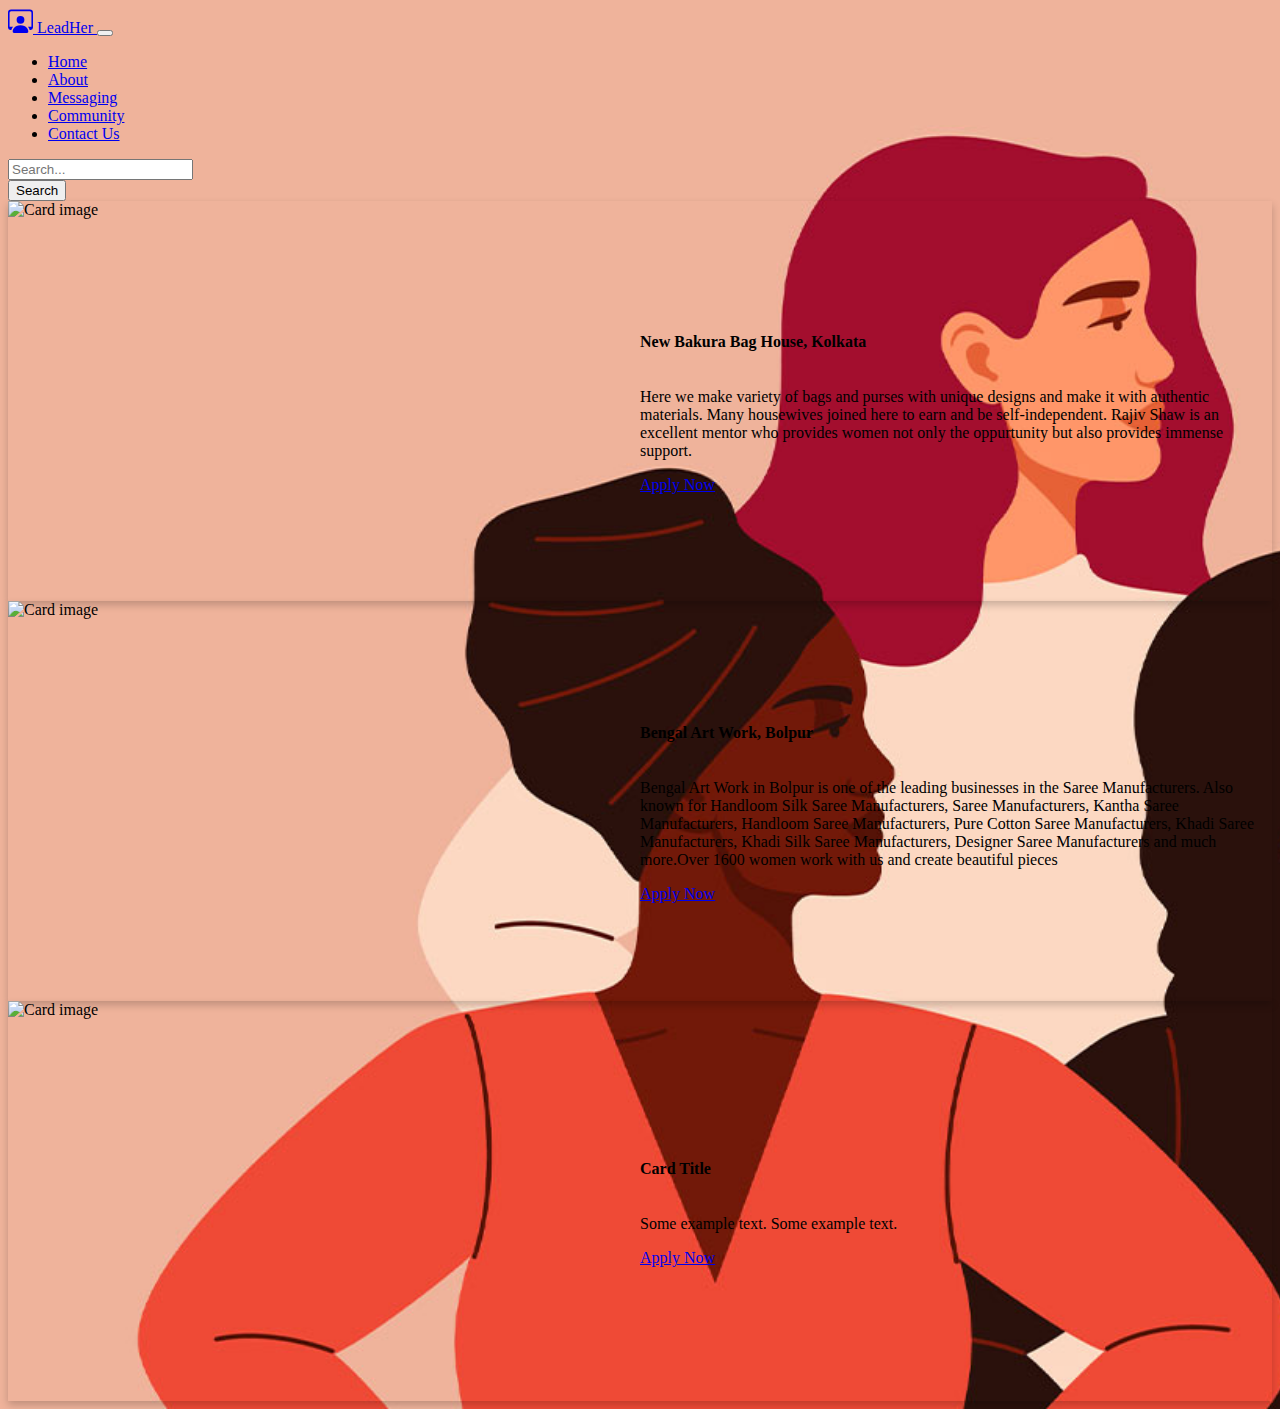
==== Business/index.html @ 4ad00e6c "Added functionality in the website" ====
<!DOCTYPE html>
<html lang="en">
<head>
    <meta charset="UTF-8">
    <meta http-equiv="X-UA-Compatible" content="IE=edge">
    <meta name="viewport" content="width=device-width, initial-scale=1.0">
    <link href="https://cdn.jsdelivr.net/npm/bootstrap@5.2.3/dist/css/bootstrap.min.css" rel="stylesheet" integrity="sha384-rbsA2VBKQhggwzxH7pPCaAqO46MgnOM80zW1RWuH61DGLwZJEdK2Kadq2F9CUG65" crossorigin="anonymous">
    <link rel="JavaScript" href="function.js">
    <link rel="stylesheet" href="styles.css">
    <title>LeadHer | Mentorships</title>
</head>
<body>
    
    <nav class="navbar navbar-expand-lg bg-light">
        <div class="container-fluid">
            <a class="navbar-brand" href="../Landing Page/index.html">
                <svg xmlns="http://www.w3.org/2000/svg" width="25" height="25" fill="currentColor" class="bi bi-person-workspace" viewBox="0 0 16 16">
                    <path d="M4 16s-1 0-1-1 1-4 5-4 5 3 5 4-1 1-1 1H4Zm4-5.95a2.5 2.5 0 1 0 0-5 2.5 2.5 0 0 0 0 5Z"/>
                    <path d="M2 1a2 2 0 0 0-2 2v9.5A1.5 1.5 0 0 0 1.5 14h.653a5.373 5.373 0 0 1 1.066-2H1V3a1 1 0 0 1 1-1h12a1 1 0 0 1 1 1v9h-2.219c.554.654.89 1.373 1.066 2h.653a1.5 1.5 0 0 0 1.5-1.5V3a2 2 0 0 0-2-2H2Z"/>
                  </svg>
                LeadHer
              </a>
          <button class="navbar-toggler" type="button" data-bs-toggle="collapse" data-bs-target="#navbarSupportedContent" aria-controls="navbarSupportedContent" aria-expanded="false" aria-label="Toggle navigation">
            <span class="navbar-toggler-icon"></span>
          </button>
          <div class="collapse navbar-collapse" id="navbarSupportedContent">
            <ul class="navbar-nav ms-auto mb-2 mb-lg-0">
              <li class="nav-item px-3">
                <a class="nav-link" aria-current="page" href="../index.html">Home</a>
              </li>
              <li class="nav-item px-3">
                <a class="nav-link" href="./index.html/">About</a>
              </li>
              <li class="nav-item px-3">
                <a class="nav-link" href="#">Messaging</a>
              </li>
              <li class="nav-item px-3">
                <a class="nav-link" href="./index.html/">Community</a>
              </li>
              <li class="nav-item px-3">
                <a class="nav-link" href="./index.html/">Contact Us</a>
              </li>
            </ul>
          </div>
        </div>
      </nav>
     
      <div class="container-fluid p-5">
        <form class="form-inline">
          <div class="input-group w-50 mx-auto">
            <input
              type="text"
              class="form-control"
              placeholder="Search..."
            />
            <div class="input-group-append px-2">
              <button class="btn btn-primary" type="button" aria-placeholder="">Search</button>
            </div>
          </div>
        </form>
      </div>
    </nav>

    <div class="container-fluid p-5">
        <div class="card">
          <img class="card-img" src="https://upload.wikimedia.org/wikipedia/commons/thumb/e/e3/R._G._Kar_Medical_College_%26_Hospital_during_Covid-19_04.jpg/1200px-R._G._Kar_Medical_College_%26_Hospital_during_Covid-19_04.jpg" alt="Card image" />
          <div class="container">
            <h4><b>New Bakura Bag House, Kolkata</b></h4>
            <p>Here we make variety of bags and purses with unique designs and make it with authentic materials. Many housewives joined here to earn and be self-independent. Rajiv Shaw is an excellent mentor who provides women not only the oppurtunity but also provides immense support. </p>
            <a href="https://forms.gle/SfaZbHP1iKtMnX9G8" class="btn btn-dark">Apply Now</a>
          </div>
        </div>
      </div>
    </div>
    
    <div class="container-fluid p-5">
      <div class="card">
        <img class="card-img" src="https://www.schoolmykids.com/smk-media/2018/03/Top-10-Best-Medical-Colleges-in-India-768x402.jpg" alt="Card image" />
        <div class="container">
          <h4><b>Bengal Art Work, Bolpur</b></h4>
          <p>Bengal Art Work in Bolpur is one of the leading businesses in the Saree Manufacturers. Also known for Handloom Silk Saree Manufacturers, Saree Manufacturers, Kantha Saree Manufacturers, Handloom Saree Manufacturers, Pure Cotton Saree Manufacturers, Khadi Saree Manufacturers, Khadi Silk Saree Manufacturers, Designer Saree Manufacturers and much more.Over  1600 women work with us and create beautiful pieces</p>
          <a href="https://forms.gle/SfaZbHP1iKtMnX9G8" class="btn btn-dark">Apply Now</a>
        </div>
      </div>
    </div>
  </div> 

  <div class="container-fluid p-5">
    <div class="card">
      <img class="card-img" src="https://www1.srmist.edu.in/sites/medical-college-hospital-research-centre/files/images/mci-banner-7.jpg" alt="Card image" />
      <div class="container">
        <h4><b>Card Title</b></h4>
        <p>Some example text. Some example text.</p>
        <a href="https://forms.gle/SfaZbHP1iKtMnX9G8" class="btn btn-dark">Apply Now</a>
      </div>
    </div>
  </div>
</div> 


   <!-- <div class="row">
    <div class="card col-lg-6">
      <img src="https://mdbcdn.b-cdn.net/img/new/standard/nature/184.webp" class="card-img-top" alt="Fissure in Sandstone"/>
      <div class="card-body ">
        <h5 class="card-title">Card title</h5>
        <p class="card-text">Some quick example text to build on the card title and make up the bulk of the card's content.</p>
        <a href="#!" class="btn btn-primary">Button</a>
      </div>
    </div>
    <div class="card col-lg-6">
      <img src="https://mdbcdn.b-cdn.net/img/new/standard/nature/184.webp" class="card-img-top" alt="Fissure in Sandstone"/>
      <div class="card-body ">
        <h5 class="card-title">Card title</h5>
        <p class="card-text">Some quick example text to build on the card title and make up the bulk of the card's content.</p>
        <a href="#!" class="btn btn-primary">Button</a>
      </div>
    </div>
    <div class="card col-lg-6">
      <img src="https://mdbcdn.b-cdn.net/img/new/standard/nature/184.webp" class="card-img-top" alt="Fissure in Sandstone"/>
      <div class="card-body">
        <h5 class="card-title">Card title</h5>
        <p class="card-text">Some quick example text to build on the card title and make up the bulk of the card's content.</p>
        <a href="#!" class="btn btn-primary">Button</a>
      </div>
    </div>
    </div> -->

    <script src="https://cdn.jsdelivr.net/npm/bootstrap@5.2.3/dist/js/bootstrap.bundle.min.js" integrity="sha384-kenU1KFdBIe4zVF0s0G1M5b4hcpxyD9F7jL+jjXkk+Q2h455rYXK/7HAuoJl+0I4" crossorigin="anonymous"></script>
</body>
</html>
---- Business/styles.css ----
body{
    /* The image used */
    background-image: url("../women1.jpg");
    background-size: cover;
}

.navbar-brand a{
  color: #7a6cad !important;
}

.card {
    box-shadow: 0 4px 8px 0 rgba(0, 0, 0, 0.2);
    transition: 0.3s;
    width: 100%;
    height: 400px;
  }
  .card:hover {
    box-shadow: 0 8px 16px 0 rgba(0, 0, 0, 0.2);
  }
  .container {
    padding: 2px 16px;
    height: 100%;
  }
  .card-img {
    height: 100%;
    object-fit: cover;
  }
  @media screen and (min-width: 768px) {
    .card {
      display: flex;
      flex-direction: row;
    }
    .card-img {
      width: 50%;
    }
    .container {
      width: 50%;
      height: 100%;
      display: flex;
      flex-direction: column;
      justify-content: center;
    }
}
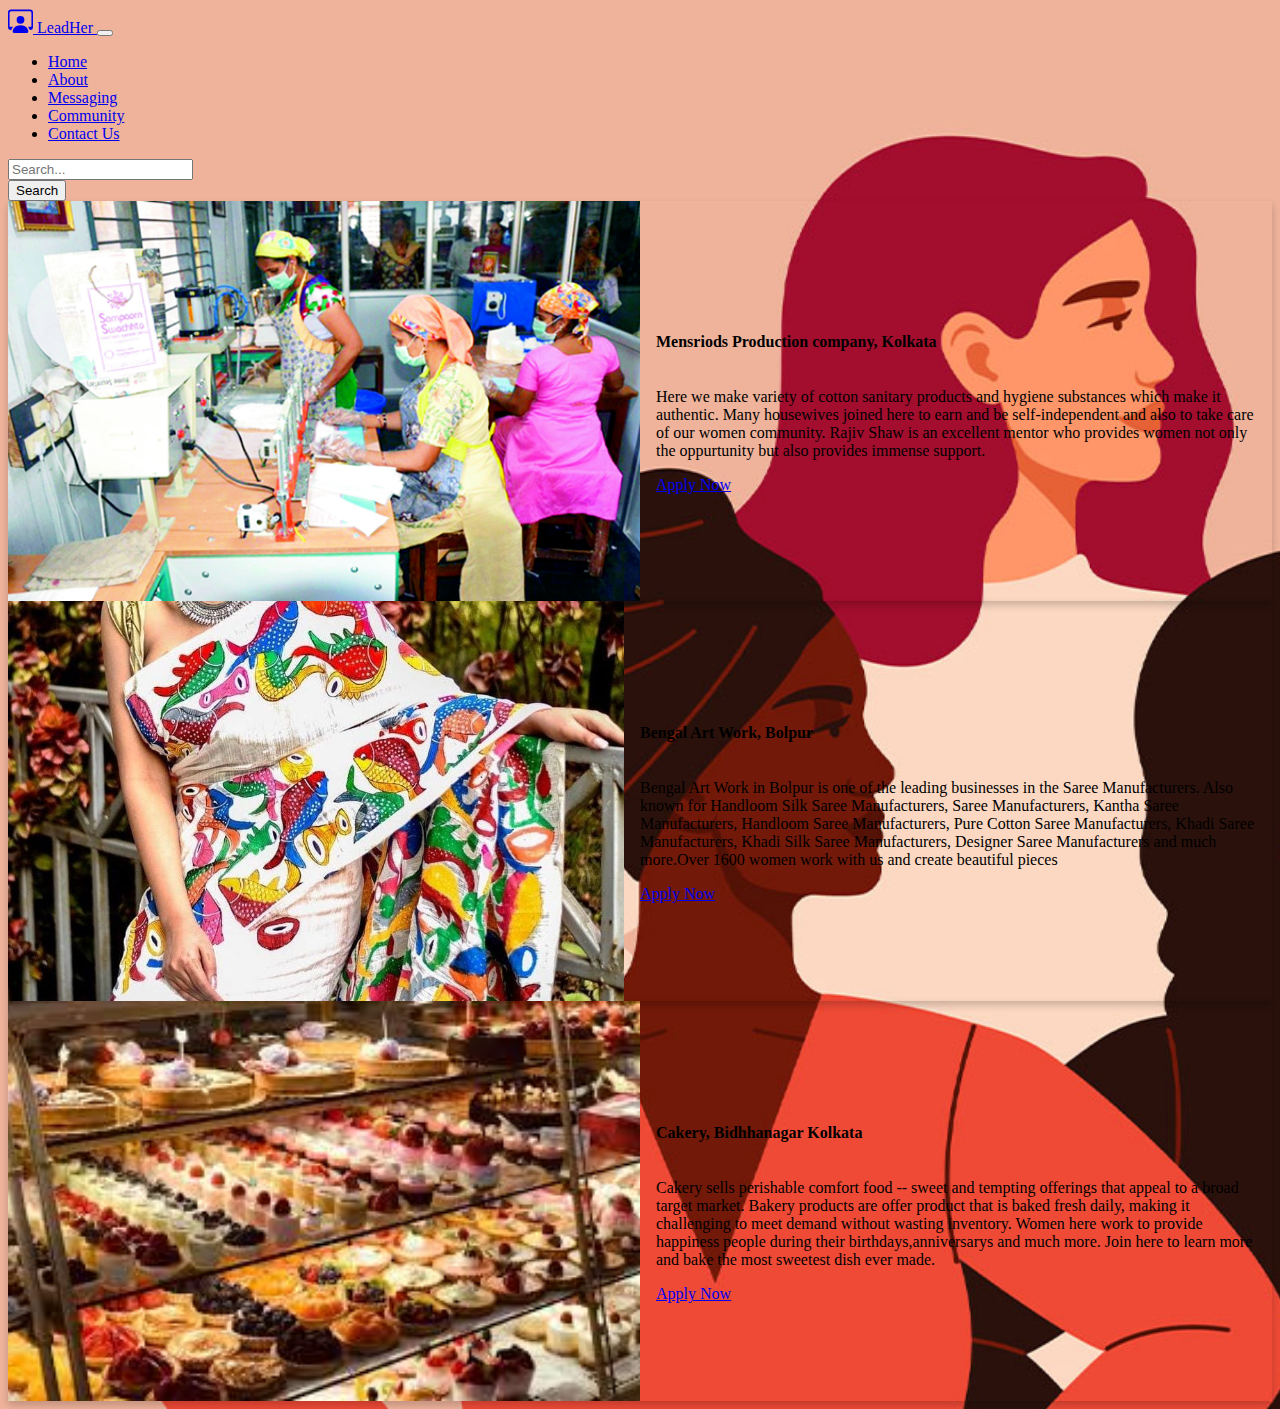
==== commit 30abadc7: "Improved functionality of the website" ====
--- a/Business/index.html
+++ b/Business/index.html
@@ -63,10 +63,10 @@
 
     <div class="container-fluid p-5">
         <div class="card">
-          <img class="card-img" src="https://upload.wikimedia.org/wikipedia/commons/thumb/e/e3/R._G._Kar_Medical_College_%26_Hospital_during_Covid-19_04.jpg/1200px-R._G._Kar_Medical_College_%26_Hospital_during_Covid-19_04.jpg" alt="Card image" />
+          <img class="card-img" src="../Assets/health.png" alt="Card image" />
           <div class="container">
-            <h4><b>New Bakura Bag House, Kolkata</b></h4>
-            <p>Here we make variety of bags and purses with unique designs and make it with authentic materials. Many housewives joined here to earn and be self-independent. Rajiv Shaw is an excellent mentor who provides women not only the oppurtunity but also provides immense support. </p>
+            <h4><b>Mensriods Production company, Kolkata</b></h4>
+            <p>Here we make variety of cotton sanitary products and hygiene substances which make it authentic. Many housewives joined here to earn and be self-independent and also to take care of our women community. Rajiv Shaw is an excellent mentor who provides women not only the oppurtunity but also provides immense support. </p>
             <a href="https://forms.gle/SfaZbHP1iKtMnX9G8" class="btn btn-dark">Apply Now</a>
           </div>
         </div>
@@ -75,7 +75,7 @@
     
     <div class="container-fluid p-5">
       <div class="card">
-        <img class="card-img" src="https://www.schoolmykids.com/smk-media/2018/03/Top-10-Best-Medical-Colleges-in-India-768x402.jpg" alt="Card image" />
+        <img class="card-img" src="../Assets/handloom.jpg" alt="Card image" />
         <div class="container">
           <h4><b>Bengal Art Work, Bolpur</b></h4>
           <p>Bengal Art Work in Bolpur is one of the leading businesses in the Saree Manufacturers. Also known for Handloom Silk Saree Manufacturers, Saree Manufacturers, Kantha Saree Manufacturers, Handloom Saree Manufacturers, Pure Cotton Saree Manufacturers, Khadi Saree Manufacturers, Khadi Silk Saree Manufacturers, Designer Saree Manufacturers and much more.Over  1600 women work with us and create beautiful pieces</p>
@@ -87,10 +87,10 @@
 
   <div class="container-fluid p-5">
     <div class="card">
-      <img class="card-img" src="https://www1.srmist.edu.in/sites/medical-college-hospital-research-centre/files/images/mci-banner-7.jpg" alt="Card image" />
+      <img class="card-img" src="../Assets/cakery.jpeg" alt="Card image" />
       <div class="container">
-        <h4><b>Card Title</b></h4>
-        <p>Some example text. Some example text.</p>
+        <h4><b>Cakery, Bidhhanagar Kolkata</b></h4>
+        <p>Cakery sells perishable comfort food -- sweet and tempting offerings that appeal to a broad target market. Bakery products are  offer product that is baked fresh daily, making it challenging to meet demand without wasting inventory. Women here work to provide happiness people during their birthdays,anniversarys and much more. Join here to learn more and bake the most sweetest dish ever made. </p>
         <a href="https://forms.gle/SfaZbHP1iKtMnX9G8" class="btn btn-dark">Apply Now</a>
       </div>
     </div>
